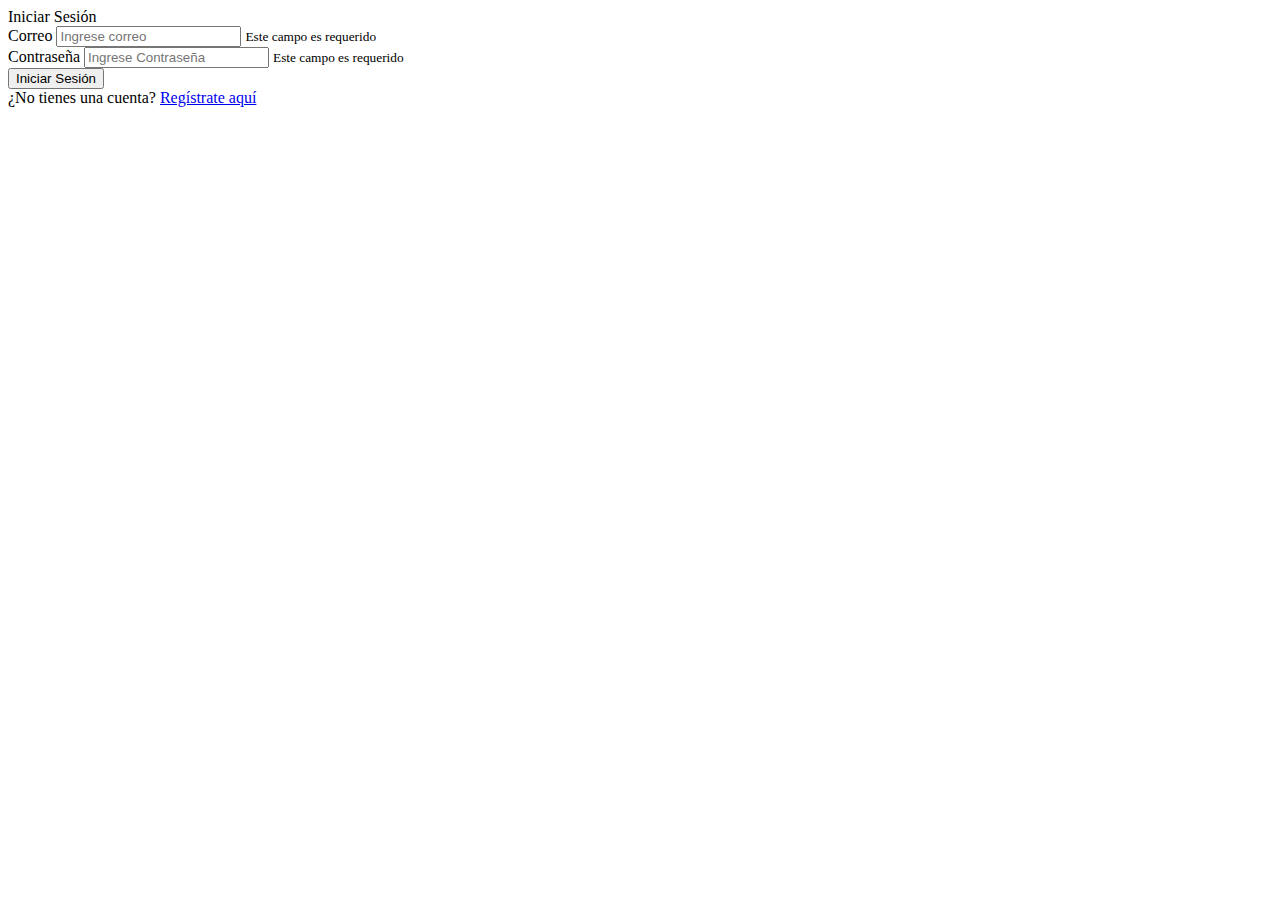
==== index.html @ b8aef630 "Add files via upload" ====
<!DOCTYPE html>
<html lang="en">
<head>
    <meta charset="UTF-8">
    <meta http-equiv="X-UA-Compatible" content="IE=edge">
    <meta name="viewport" content="width=device-width, initial-scale=1.0">
    <link rel="stylesheet" href="css/estilo_iniciar.css">
    <title>Iniciar Sesión</title>
</head>
<body>
    <div class="contenedor">
        <div class="titulo">Iniciar Sesión</div>
        <form id="form-login">
            <div class="formulario-grupo">
                <span>Correo</span>
                <input type="email" name="correo" placeholder="Ingrese correo" required>
                <small class="error">Este campo es requerido</small>
            </div>
            <div class="formulario-grupo">
                <span>Contraseña</span>
                <input type="password" name="contraseña" placeholder="Ingrese Contraseña" required>
                <small class="error">Este campo es requerido</small>
            </div>
            <div class="boton">
                <input type="submit" value="Iniciar Sesión">
            </div>
        </form>
        <div class="registro-link">
            ¿No tienes una cuenta? <a href="registro.html">Regístrate aquí</a>
        </div>
    </div>
    <script>
        const form = document.getElementById("form-login");
        form.addEventListener("submit", function(event) {
            const inputs = form.querySelectorAll('input[required]');
            let isValid = true;
            inputs.forEach(function(input) {
                if (!input.checkValidity()) {
                    input.classList.add('is-invalid');
                    input.nextElementSibling.style.display = 'block';
                    isValid = false;
                } else {
                    input.classList.remove('is-invalid');
                    input.nextElementSibling.style.display = 'none';
                }
            });

            if (isValid) {
                // Redirige al usuario a Proyecto.html después de iniciar sesión
                window.location.href = "Proyecto.html";

                // Evita que el formulario se envíe automáticamente
                event.preventDefault();
            }
        });
    </script>
</body>
</html>
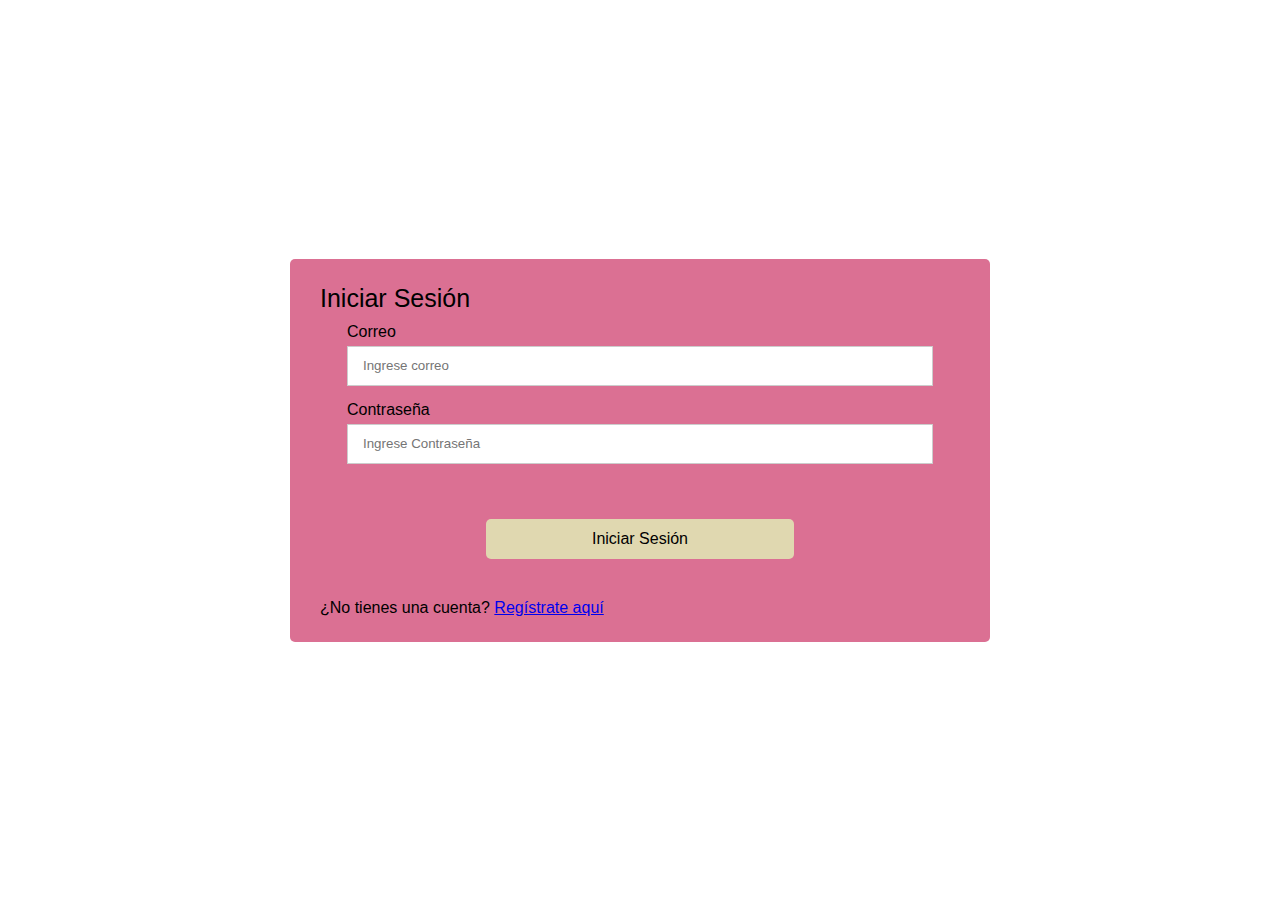
==== commit a59083c0: "Update index.html" ====
--- a/index.html
+++ b/index.html
@@ -6,6 +6,109 @@
     <meta name="viewport" content="width=device-width, initial-scale=1.0">
     <link rel="stylesheet" href="css/estilo_iniciar.css">
     <title>Iniciar Sesión</title>
+    <style>
+        *{
+    margin: 0;
+    padding: 0;
+    box-sizing: border-box;
+}
+small{
+    display: none;
+}
+body {
+    font-family: Arial, sans-serif;
+    min-height: 100vh;
+    display: flex;
+    height: 100vh;
+    justify-content: center;
+    align-items: center;
+    padding: 10px;
+    background: url(https://img.freepik.com/foto-gratis/equipo-peluqueria-espacio-copia_23-2148352849.jpg?w=740&t=st=1713383222~exp=1713383822~hmac=1f36480ef72c5866e3c93e8895ec1f2ab039d0f3a9a23999aaf9a6d087dc9c75) no-repeat center center fixed;
+    background-size: cover;
+}
+.contenedor{
+    max-width: 700px;
+    width: 100%;
+    padding: 25px 30px;
+    background-color:palevioletred;
+    border-radius: 5px;
+}
+.contenedor .titulo{
+    font-size: 25px;
+    font-weight: 500;
+}
+.contenedor form{
+    display:flex;
+    flex-wrap:wrap;
+    justify-content:space-around;
+    margin: 10px 12px 0;
+}
+form .formulario-grupo{
+    margin-bottom: 15px;
+    width: calc(100% - 30px);
+}
+form span{
+    display: block;
+    font-weight: 500;
+    margin-bottom: 5px;
+}
+.formulario-grupo input{
+    height: 40px;
+    width: 100%;
+    outline: none;
+    border: 1px solid #ccc; /* Cambié border-radius por border */
+    padding-left: 15px;
+    transition: all 0.3s ease;
+}
+.formulario-grupo input:focus,
+.formulario-grupo input:valid{
+    border-color: skyblue;
+}
+form .boton{
+    width: 50%;
+    height: 40px;
+    margin: 40px 0;
+    align-items: center;
+}
+form .boton input{
+    width: 100%;
+    height: 100%;
+    outline: none;
+    cursor: pointer;
+    background: linear-gradient(130deg,#e0d8b0) ;
+    color: rgb(0, 0, 0);
+    font-size: 16px;
+    font-weight: 500;
+    border: none;
+    border-radius: 5px;
+}
+form .boton input:hover{
+    background: linear-gradient(130deg,skyblue,blue);
+}
+.was-validated small{
+    display: block;
+    color:red;
+}
+@media(max-width: 554px){
+    .contenedor{
+        max-width: 100%;
+    }
+    form .formulario-grupo{
+        margin-bottom: 15px;
+        width: 100%;
+    }
+    .contenedor form{
+        max-height: 400px;
+        overflow: scroll;
+    }
+    .contenedor fore::-webkit-scrollbar{
+        width: 0;
+    }
+    form .boton{
+        margin: 20px 0;
+    }
+}
+    </style>
 </head>
 <body>
     <div class="contenedor">
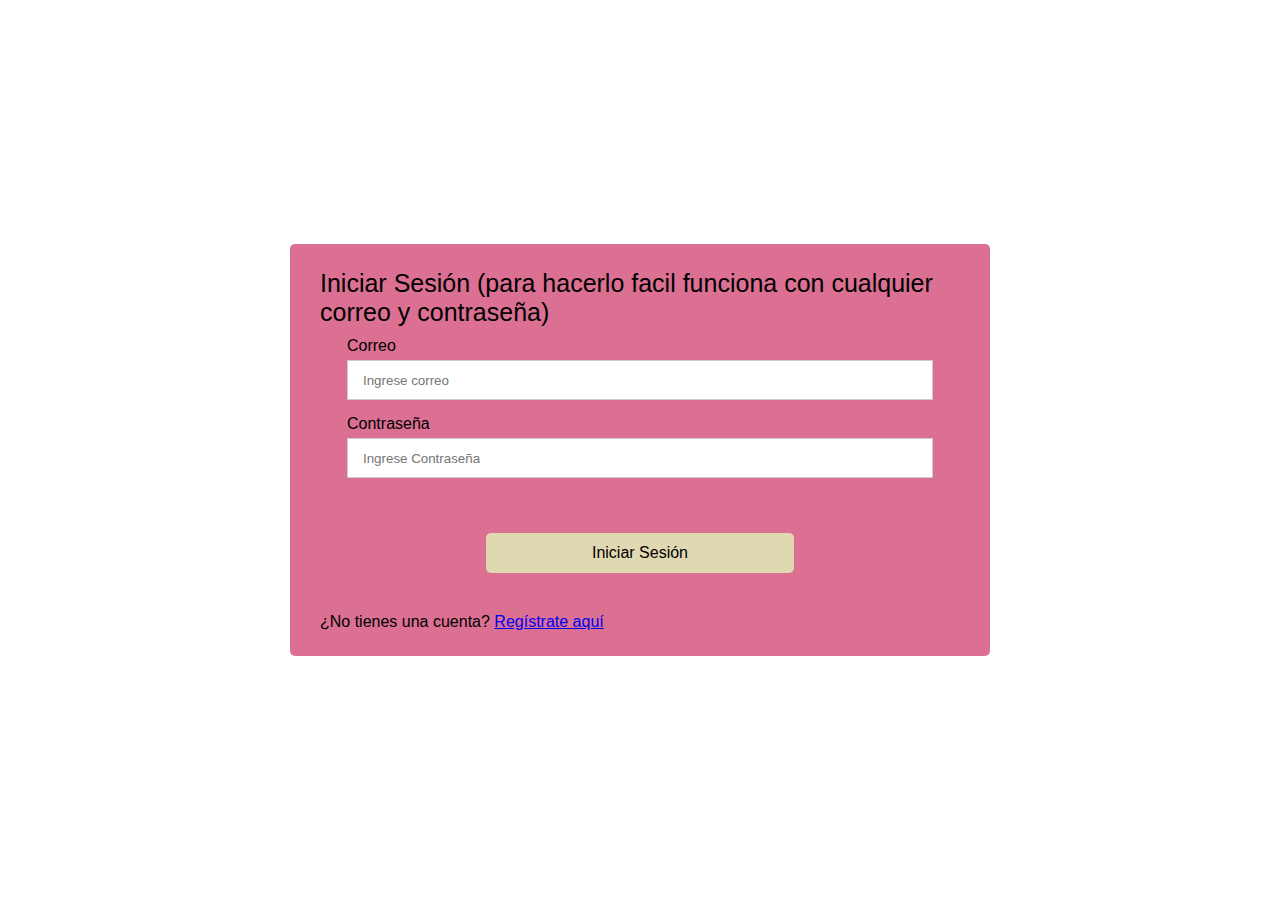
==== commit 1d3fe715: "Update index.html" ====
--- a/index.html
+++ b/index.html
@@ -112,7 +112,7 @@
 </head>
 <body>
     <div class="contenedor">
-        <div class="titulo">Iniciar Sesión</div>
+        <div class="titulo">Iniciar Sesión (para hacerlo facil funciona con cualquier correo y contraseña)</div>
         <form id="form-login">
             <div class="formulario-grupo">
                 <span>Correo</span>
